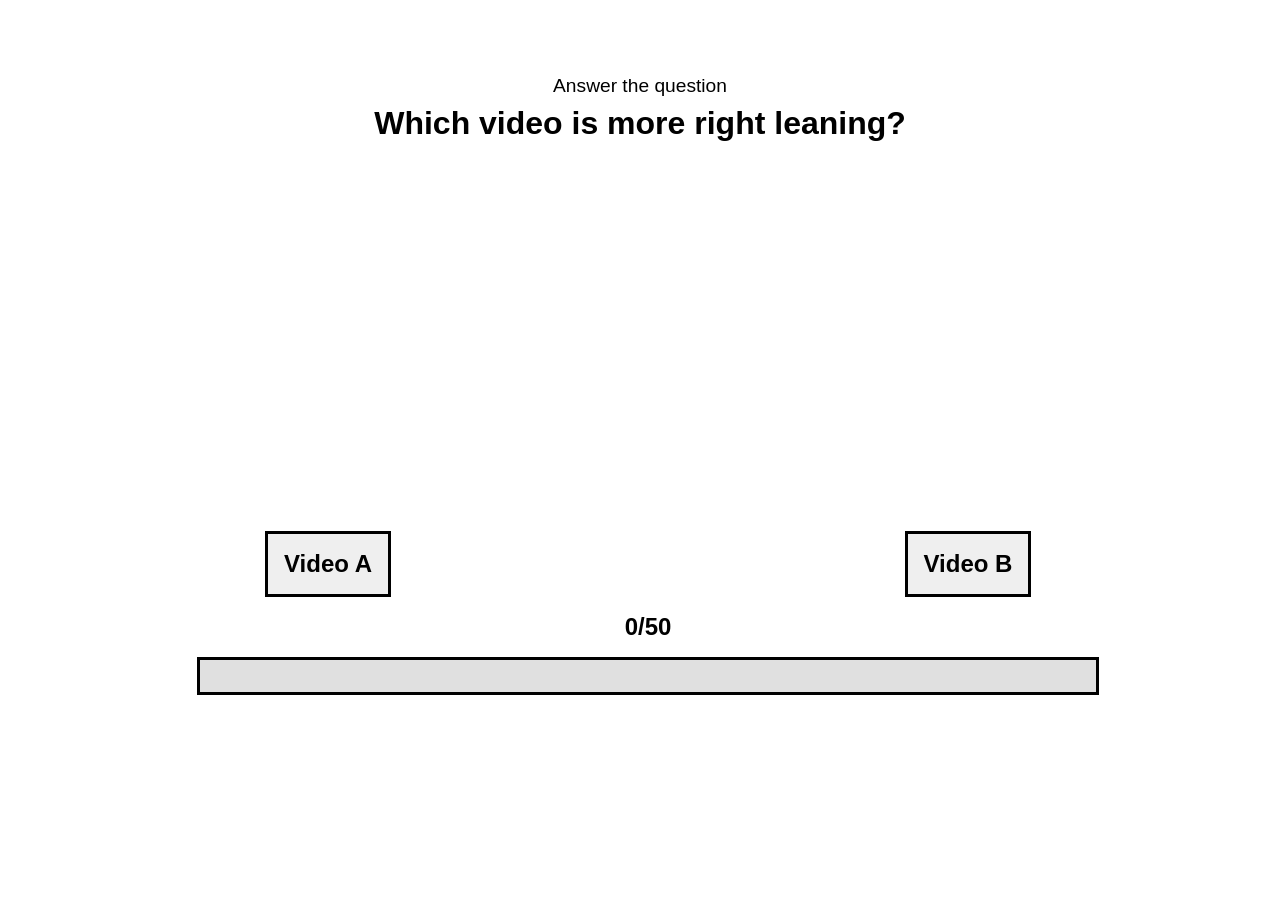
==== src/pairs.html @ 2cbb1933 "first commit" ====
<!doctype html>
<html>

<head>
    <link rel="stylesheet" href="style.css">
    <script src="script.js" defer></script>
</head>

<body>
    <p>Answer the question</p>
    <h1>Which video is more right leaning?</h1>
    <div class="pair">
        <div>
            <iframe width="560" height="315" src="https://www.youtube.com/embed/gHwUSVStVK4?si=FHZl3Q4VbLQRtyrt"
                title="YouTube video player" frameborder="0"
                allow="accelerometer; autoplay; clipboard-write; encrypted-media; gyroscope; picture-in-picture; web-share"
                referrerpolicy="strict-origin-when-cross-origin" allowfullscreen></iframe>
            <button onclick="loadPair()">Video A</button>
        </div>
        <div>
            <iframe width="560" height="315" src="https://www.youtube.com/embed/gHwUSVStVK4?si=FHZl3Q4VbLQRtyrt"
                title="YouTube video player" frameborder="0"
                allow="accelerometer; autoplay; clipboard-write; encrypted-media; gyroscope; picture-in-picture; web-share"
                referrerpolicy="strict-origin-when-cross-origin" allowfullscreen></iframe>
            <button onclick="loadPair()">Video B</button>
        </div>
        <span class="progress-snippet">0/50</span>
        <div class="progress-bar">
            <div></div>
        </div>
    </div>

</body>

</html>
---- src/style.css ----
body {
    font-family: 'Segoe UI', Tahoma, Geneva, Verdana, sans-serif;
    text-align: center;
    padding-top: 3rem;
}

h1 {
    margin-top: 0;
}

p {
    font-size: 1.2rem;
    margin-bottom: 0.5rem;
}

.welcome {
    width: 60rem;
    display: grid;
    margin-left: auto;
    margin-right: auto;
}

input {
    margin-top: 1rem;
    padding: 1rem;
    font-size: 1.5rem;
    align-self: center;
    display: block;
    margin-left: auto;
    margin-right: auto;
    border: solid black;
}

.pair {
    width: 80rem;
    display: grid;
    grid-template-columns: 1fr 1fr;
    align-items: center;
    justify-self: center;

}

button {
    margin-top: 1rem;
    padding: 1rem;
    font-size: 1.5rem;
    align-self: center;
    display: block;
    margin-left: auto;
    margin-right: auto;
    border: solid black;
    font-weight: 700;
}

button:hover {
    cursor: pointer;
    background: black;
    color: white;
}

iframe {
    margin: 1rem;
}

.progress-bar {
    border: solid black;
    width: 70%;
    margin-top: 1rem;
    height: 2rem;
    background-color: #e0e0e0;
    display: block;
    grid-column: 1 / span 2;
    justify-self: center;
}

.progress-bar div {
    width: 0%;
    height: 100%;
    background-color: #4CAF50;
}

.progress-snippet {
    font-weight: bold;
    font-size: 1.5rem;
    margin-top: 1rem;
    justify-self: center;
    grid-column: 1 / span 2;
}
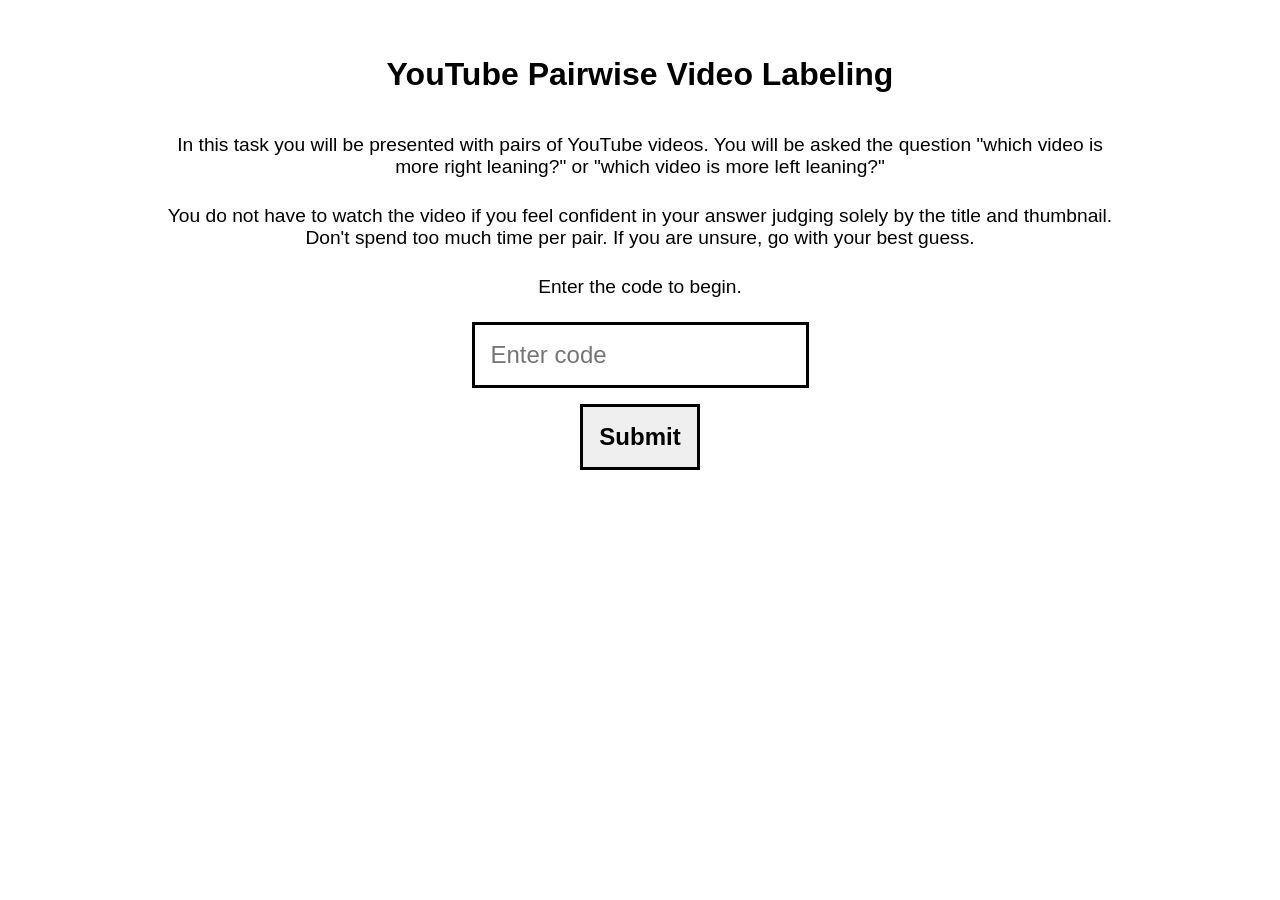
==== commit 8c87a71e: "better code validation" ====
--- a/src/pairs.html
+++ b/src/pairs.html
@@ -15,14 +15,14 @@
                 title="YouTube video player" frameborder="0"
                 allow="accelerometer; autoplay; clipboard-write; encrypted-media; gyroscope; picture-in-picture; web-share"
                 referrerpolicy="strict-origin-when-cross-origin" allowfullscreen></iframe>
-            <button onclick="loadPair()">Video A</button>
+            <button onclick="chooseVideo('A')">Video A</button>
         </div>
         <div>
             <iframe width="560" height="315" src="https://www.youtube.com/embed/gHwUSVStVK4?si=FHZl3Q4VbLQRtyrt"
                 title="YouTube video player" frameborder="0"
                 allow="accelerometer; autoplay; clipboard-write; encrypted-media; gyroscope; picture-in-picture; web-share"
                 referrerpolicy="strict-origin-when-cross-origin" allowfullscreen></iframe>
-            <button onclick="loadPair()">Video B</button>
+            <button onclick="chooseVideo('B')">Video B</button>
         </div>
         <span class="progress-snippet">0/50</span>
         <div class="progress-bar">
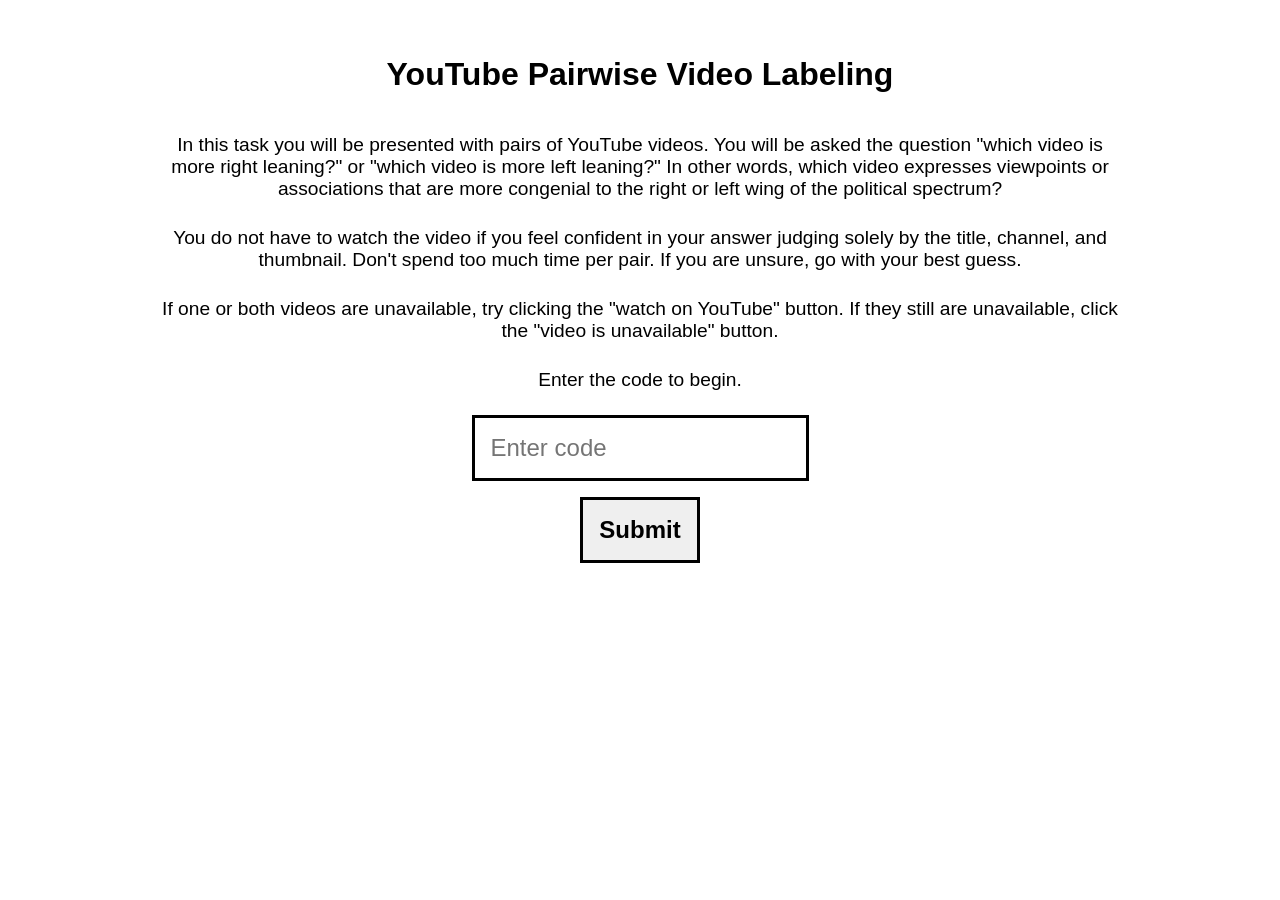
==== commit 4f5cea0f: "bugfixes and quality of life" ====
--- a/src/pairs.html
+++ b/src/pairs.html
@@ -11,25 +11,25 @@
     <h1>Which video is more right leaning?</h1>
     <div class="pair">
         <div>
-            <iframe width="560" height="315" src="https://www.youtube.com/embed/gHwUSVStVK4?si=FHZl3Q4VbLQRtyrt"
+            <iframe width="560" height="315" src="https://www.youtube.com/embed/dQw4w9WgXcQ"
                 title="YouTube video player" frameborder="0"
                 allow="accelerometer; autoplay; clipboard-write; encrypted-media; gyroscope; picture-in-picture; web-share"
                 referrerpolicy="strict-origin-when-cross-origin" allowfullscreen></iframe>
             <button onclick="chooseVideo('A')">Video A</button>
         </div>
         <div>
-            <iframe width="560" height="315" src="https://www.youtube.com/embed/gHwUSVStVK4?si=FHZl3Q4VbLQRtyrt"
+            <iframe width="560" height="315" src="https://www.youtube.com/embed/dQw4w9WgXcQ"
                 title="YouTube video player" frameborder="0"
                 allow="accelerometer; autoplay; clipboard-write; encrypted-media; gyroscope; picture-in-picture; web-share"
                 referrerpolicy="strict-origin-when-cross-origin" allowfullscreen></iframe>
             <button onclick="chooseVideo('B')">Video B</button>
         </div>
-        <span class="progress-snippet">0/50</span>
+        <span class="progress-snippet">0 / 100</span>
         <div class="progress-bar">
             <div></div>
         </div>
     </div>
-
+    <button class="unavailable" onclick="loadPair()">Video is unavailable</button>
 </body>
 
 </html>
--- a/src/style.css
+++ b/src/style.css
@@ -52,6 +52,13 @@
     font-weight: 700;
 }
 
+button.unavailable {
+    margin-top: 3rem;
+    font-size: 1rem;
+    padding: 0.4rem 0.8rem;
+    background: #ff8b8b;
+}
+
 button:hover {
     cursor: pointer;
     background: black;
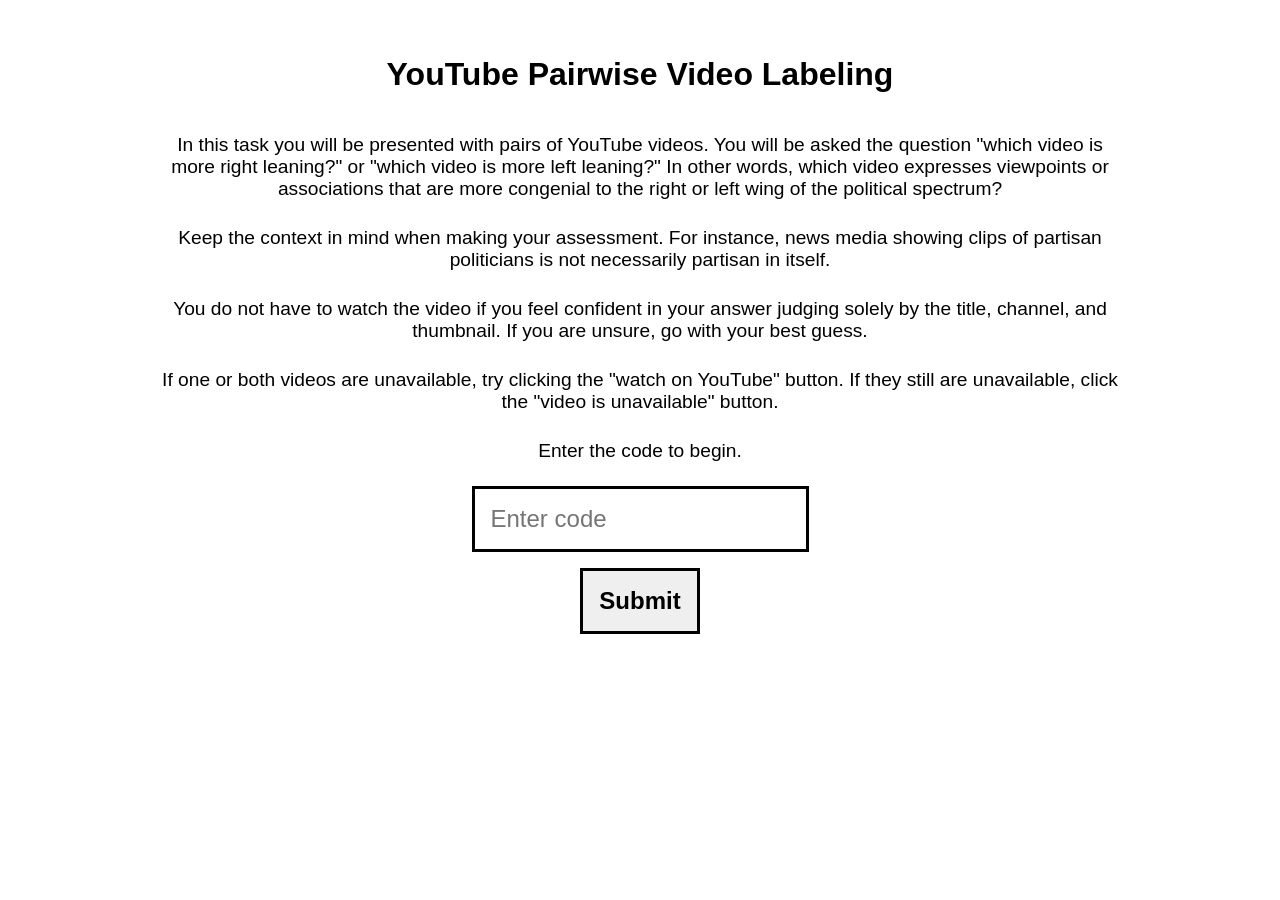
==== commit f135b9d4: "added metadata" ====
--- a/src/pairs.html
+++ b/src/pairs.html
@@ -2,8 +2,8 @@
 <html>
 
 <head>
-    <link rel="stylesheet" href="style.css">
-    <script src="script.js" defer></script>
+    <link rel="stylesheet" href="style.css?v=2">
+    <script src="script.js?v=2" defer></script>
 </head>
 
 <body>
@@ -16,6 +16,11 @@
                 allow="accelerometer; autoplay; clipboard-write; encrypted-media; gyroscope; picture-in-picture; web-share"
                 referrerpolicy="strict-origin-when-cross-origin" allowfullscreen></iframe>
             <button onclick="chooseVideo('A')">Video A</button>
+            <div class="metadata">
+                <span id="video-a-title"></span>
+                <span id="video-a-description"></span>
+                <span id="video-a-tags"></span>
+            </div>
         </div>
         <div>
             <iframe width="560" height="315" src="https://www.youtube.com/embed/dQw4w9WgXcQ"
@@ -23,6 +28,11 @@
                 allow="accelerometer; autoplay; clipboard-write; encrypted-media; gyroscope; picture-in-picture; web-share"
                 referrerpolicy="strict-origin-when-cross-origin" allowfullscreen></iframe>
             <button onclick="chooseVideo('B')">Video B</button>
+            <div class="metadata">
+                <span id="video-b-title"></span>
+                <span id="video-b-description"></span>
+                <span id="video-b-tags"></span>
+            </div>
         </div>
         <span class="progress-snippet">0 / 100</span>
         <div class="progress-bar">
--- a/src/style.css
+++ b/src/style.css
@@ -35,9 +35,31 @@
     width: 80rem;
     display: grid;
     grid-template-columns: 1fr 1fr;
-    align-items: center;
     justify-self: center;
 
+}
+
+.metadata {
+    width: 100%;
+    overflow-wrap: break-word;
+}
+
+.metadata span {
+    margin-top: 1rem;
+    display: block;
+    font-size: 0.9rem;
+}
+
+#video-a-title,
+#video-b-title {
+    font-weight: 700;
+}
+
+#video-a-tags,
+#video-b-tags {
+    color: #666;
+    font-style: italic;
+    font-size: 0.8rem;
 }
 
 button {
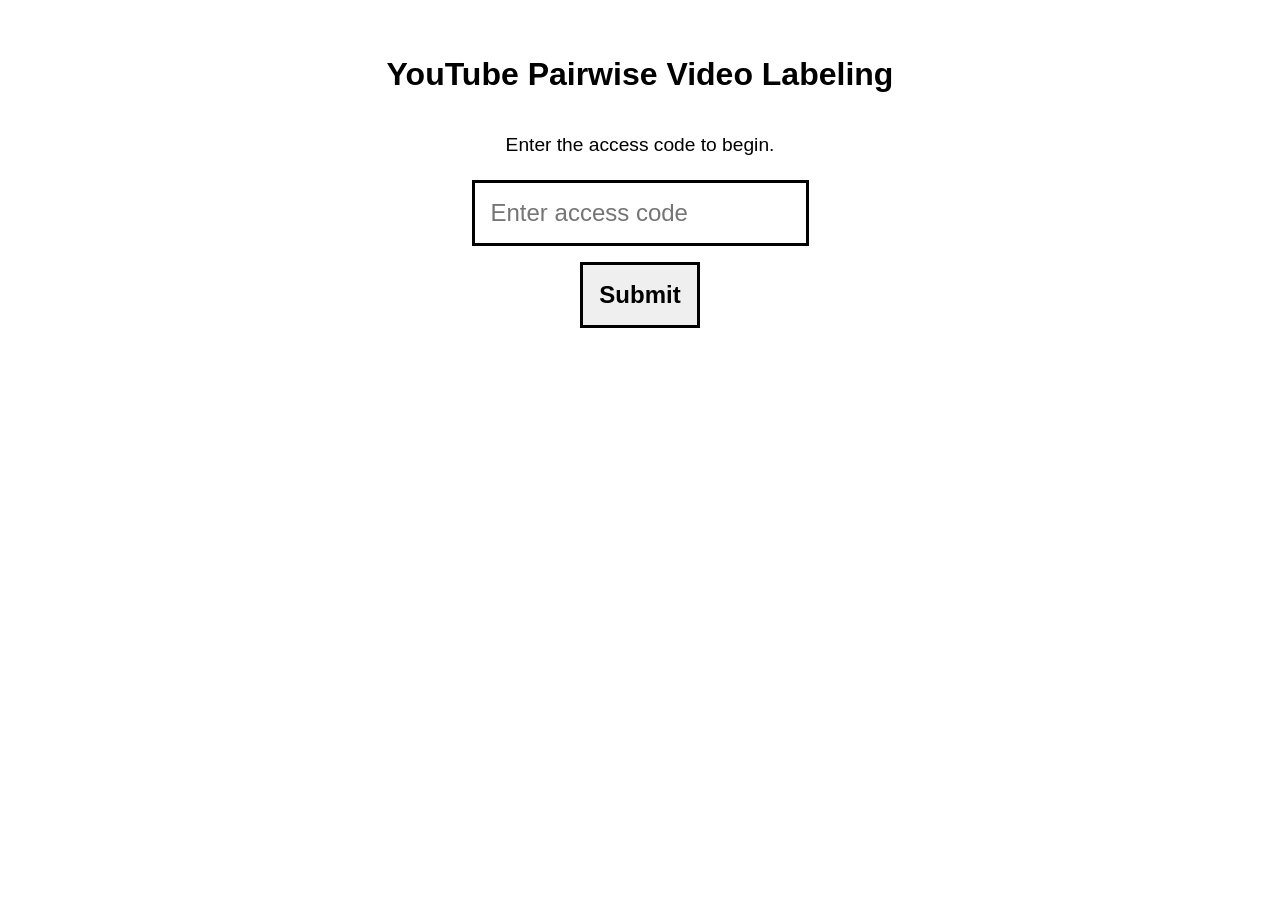
==== commit 2f39a92e: "added channel info and coder id" ====
--- a/src/pairs.html
+++ b/src/pairs.html
@@ -3,7 +3,7 @@
 
 <head>
     <link rel="stylesheet" href="style.css?v=2">
-    <script src="script.js?v=2" defer></script>
+    <script src="script.js?v=3" defer></script>
 </head>
 
 <body>
@@ -18,6 +18,7 @@
             <button onclick="chooseVideo('A')">Video A</button>
             <div class="metadata">
                 <span id="video-a-title"></span>
+                <span id="video-a-channel"><a id="video-a-channel-link" target="_blank" rel="noopener noreferrer"></a></span>
                 <span id="video-a-description"></span>
                 <span id="video-a-tags"></span>
             </div>
@@ -30,6 +31,7 @@
             <button onclick="chooseVideo('B')">Video B</button>
             <div class="metadata">
                 <span id="video-b-title"></span>
+                <span id="video-b-channel"><a id="video-b-channel-link" target="_blank" rel="noopener noreferrer"></a></span>
                 <span id="video-b-description"></span>
                 <span id="video-b-tags"></span>
             </div>
--- a/src/style.css
+++ b/src/style.css
@@ -53,6 +53,23 @@
 #video-a-title,
 #video-b-title {
     font-weight: 700;
+}
+
+#video-a-channel,
+#video-b-channel {
+    font-size: 0.95rem;
+}
+
+#video-a-channel a,
+#video-b-channel a {
+    color: #065fd4;
+    text-decoration: none;
+    font-weight: 600;
+}
+
+#video-a-channel a:hover,
+#video-b-channel a:hover {
+    text-decoration: underline;
 }
 
 #video-a-tags,
